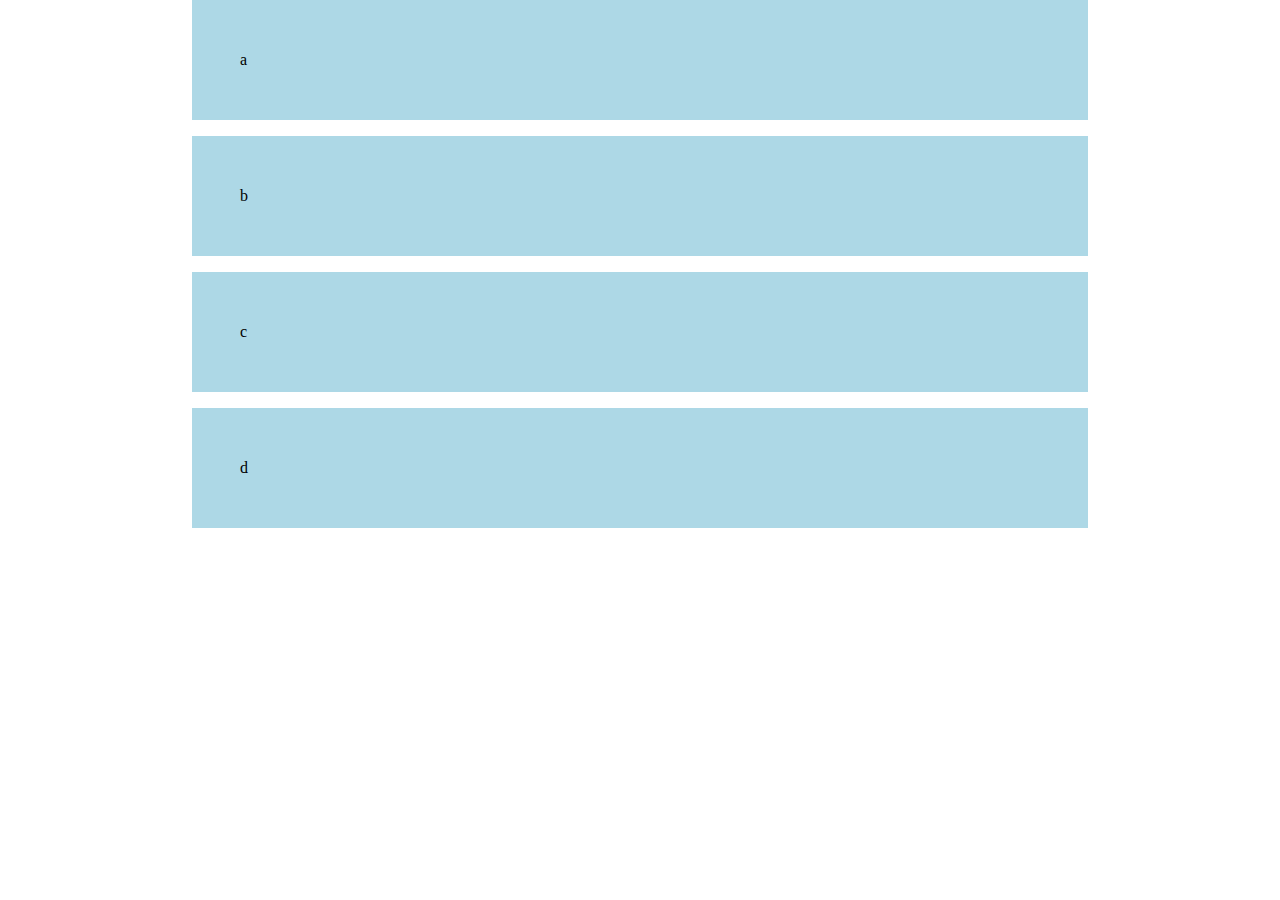
==== index.html @ ef6543e5 "::design system -- resets, utility classes" ====
<!DOCTYPE html>
<html lang="en">
  <head>
    <meta charset="UTF-8" />
    <meta name="viewport" content="width=device-width, initial-scale=1.0" />

    <link rel="stylesheet" href="index.css" />
    <title>Document</title>
  </head>

  <body>
    <!-- CHALLENGES
    Use the utility classes we created to;
    1. Hold the content in the middle of the page
    2. Wrap the content in either a flex or grid
    3. Try changing the gap variable without modifying the original utility class
    4. Use the .sr-only class on a div and see what happens -->
    <div class="container grid">
      <div class="box">a</div>
      <div class="box">b</div>
      <div class="box">c</div>
      <div class="box">d</div>
    </div>

    <script src="index.pack.js"></script>
  </body>
</html>
---- index.css ----
/* ------------------------------------------ */
/* Reset                                      */
/* ------------------------------------------ */

/* httpsL//piccalil.li/blog/a-modern-css-reset/ */

/* Box sizing */
*,
*::before,
*::after {
    box-sizing: border-box;
}

/* Reset margins */
body,
h1,
h2,
h3,
h4,
h5,
h6,
p,
figure,
picture {
    margin: 0;
}

/* set up the body */
body {
    line-height: 1.5;
    min-height: 100vh; 
} 

/* make images easier to work with */
img,
picture {
    max-width: 100%;
    display: block;
}

/* make form elements easier to work with */
input,
button,
textarea,
select {
    font: inherit;
}

/* remove animations for people whove turned them off */
@media (prefers-reduced-motion: reduce) {
    *,
    *::before,
    *::after {
        animation-duration: 0.01ms !important;
        animation-iteration-count: 1 !important;
        transition-duration: 0.01ms !important;
        scroll-behavior: auto !important;
    }
}

/* ------------------------------------------ */
/* Utility classes                            */
/* ------------------------------------------ */

.flex {
    display: flex;
    gap: var(--gap, 1rem);
}

.grid {
    display: grid;
    gap: var(--gap, 1rem);
}

.container {  /* --own version */
    padding-inline: 2em;
    margin-inline: auto;
    max-width: 60rem;
}

.sr-only { /*screen reader only */
    position: absolute;
    width: 1px;
    height: 1px;
    padding: 0;
    margin: -1px;
    overflow: hidden;
    clip: rect(0, 0, 0, 0);
    white-space: nowrap; /* added line */
    border: 0;
}




.box {
    background-color: lightblue;
    padding: 3rem;
}
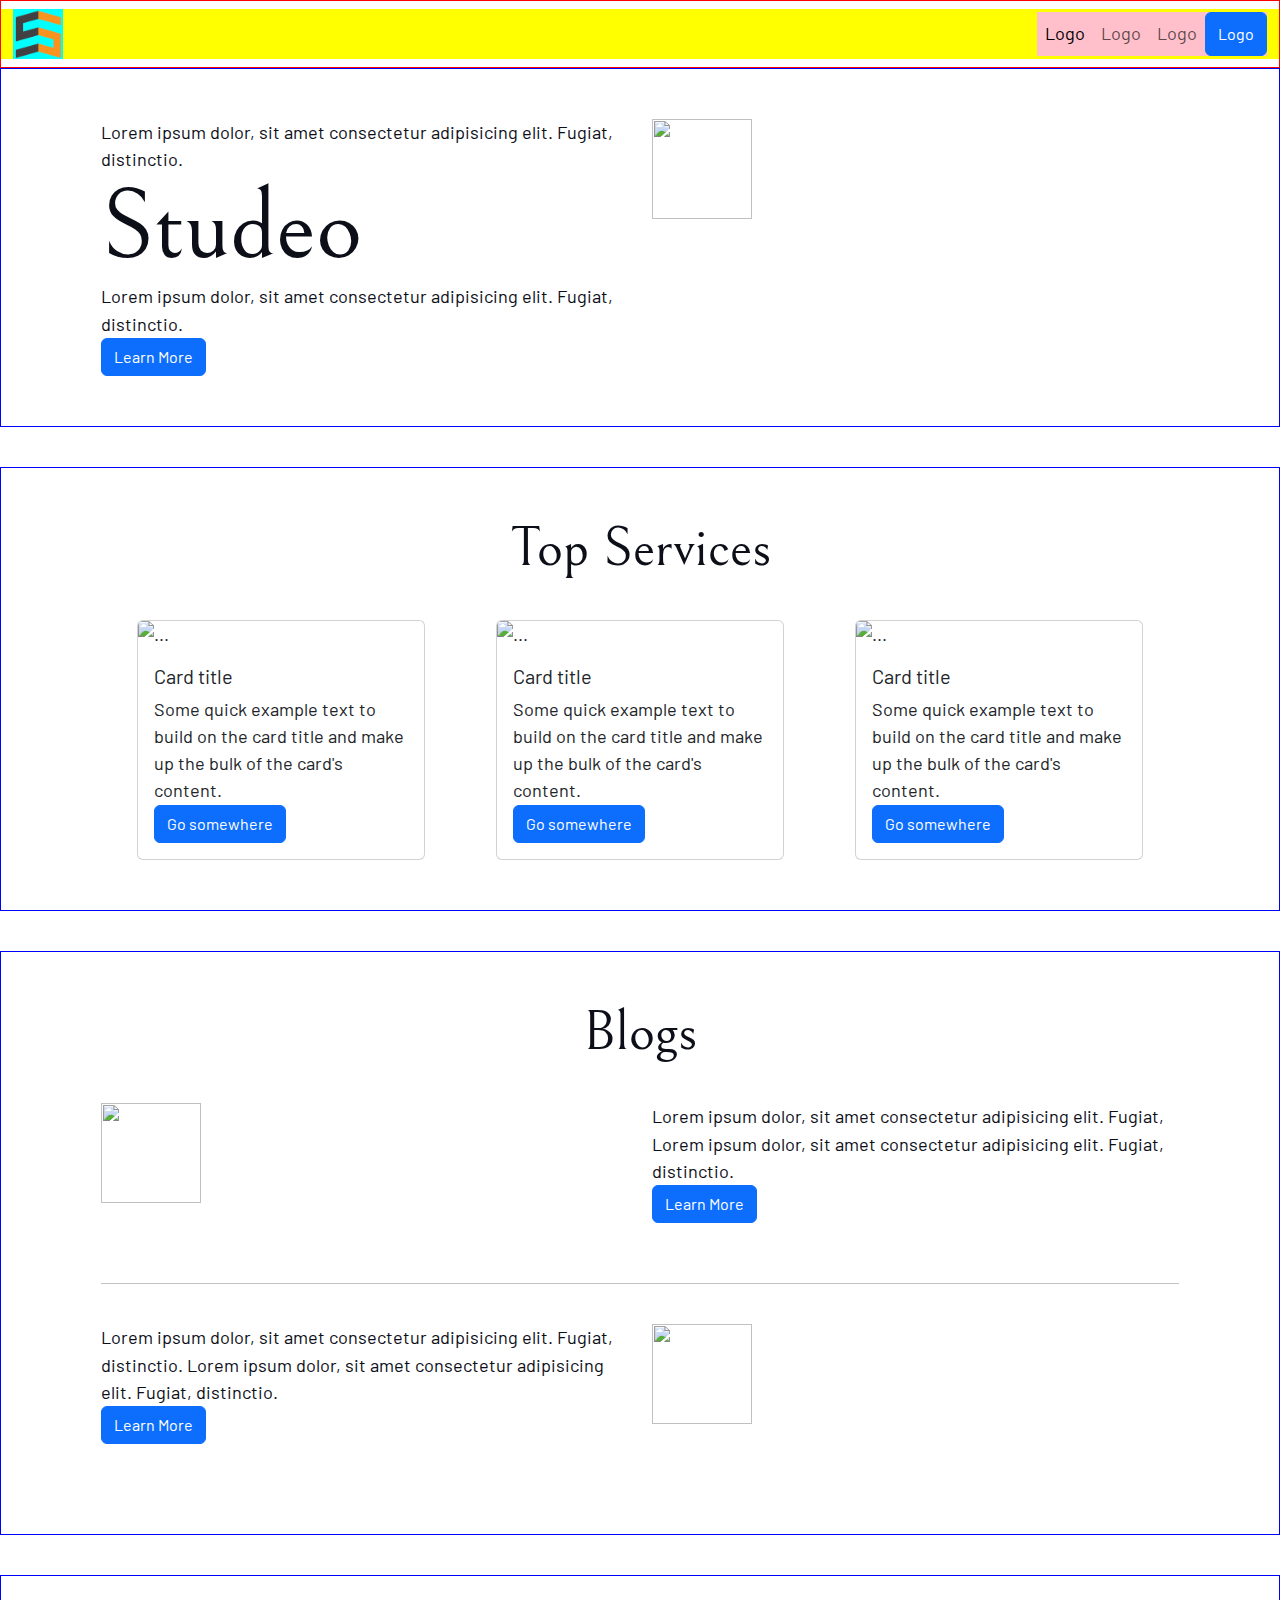
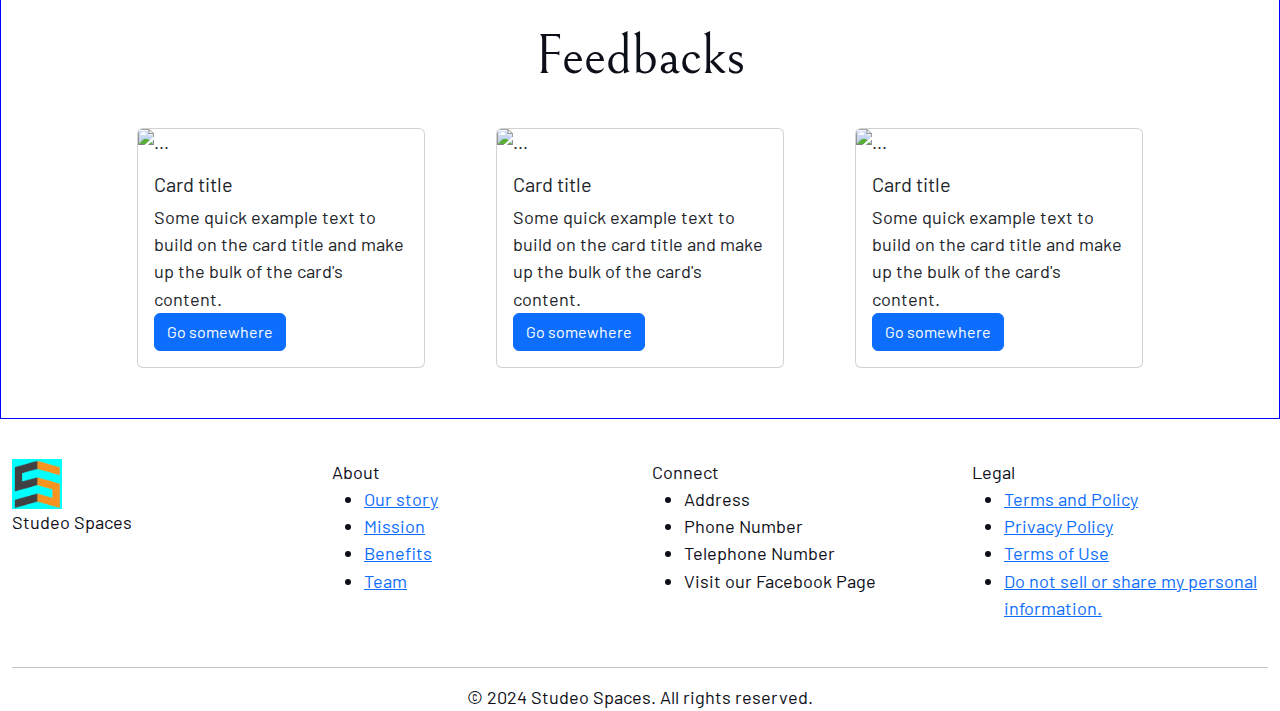
==== commit 3ae2cc18: "::homepage" ====
--- a/index.html
+++ b/index.html
@@ -3,25 +3,250 @@
   <head>
     <meta charset="UTF-8" />
     <meta name="viewport" content="width=device-width, initial-scale=1.0" />
-
-    <link rel="stylesheet" href="index.css" />
-    <title>Document</title>
+    <title>Home</title>
+
+    <!-- Google fonts -->
+    <link rel="preconnect" href="https://fonts.googleapis.com" />
+    <link rel="preconnect" href="https://fonts.gstatic.com" crossorigin />
+    <link
+      rel="stylesheet"
+      href="https://fonts.googleapis.com/css2?family=Barlow+Condensed:wght@400;700&family=Bellefair&family=Barlow:wght@400;700&display=swap"
+    />
+
+    <!-- Booststrap -->
+    <link
+      href="https://cdn.jsdelivr.net/npm/bootstrap@5.3.3/dist/css/bootstrap.min.css"
+      rel="stylesheet"
+      integrity="sha384-QWTKZyjpPEjISv5WaRU9OFeRpok6YctnYmDr5pNlyT2bRjXh0JMhjY6hW+ALEwIH"
+      crossorigin="anonymous"
+    />
+
+    <!-- CSS File -->
+    <link rel="stylesheet" href="index-main.css" />
   </head>
 
   <body>
-    <!-- CHALLENGES
-    Use the utility classes we created to;
-    1. Hold the content in the middle of the page
-    2. Wrap the content in either a flex or grid
-    3. Try changing the gap variable without modifying the original utility class
-    4. Use the .sr-only class on a div and see what happens -->
-    <div class="container grid">
-      <div class="box">a</div>
-      <div class="box">b</div>
-      <div class="box">c</div>
-      <div class="box">d</div>
-    </div>
-
-    <script src="index.pack.js"></script>
+    <!-- Navigation Bar -->
+    <nav class="navbar navbar-expand-lg">
+      <div class="container-fluid" style="background-color: yellow">
+        <!-- Logo -->
+        <a href="#">
+          <img
+            src="./src/assets/logo/studeo-spaces-logo.png"
+            alt=""
+            style="height: 50px; width: 50px; background-color: aqua"
+          />
+        </a>
+
+        <!-- Nav Items -->
+        <div style="background-color: pink">
+          <ul class="navbar-nav">
+            <li class="nav-item">
+              <a href="#" class="nav-link active">Logo</a>
+            </li>
+            <li class="nav-item"><a href="#" class="nav-link">Logo</a></li>
+            <li class="nav-item"><a href="#" class="nav-link">Logo</a></li>
+            <button class="btn btn-primary">Logo</button>
+          </ul>
+        </div>
+      </div>
+    </nav>
+
+    <!-- Hero -->
+    <section class="container-fluid">
+      <!-- Section details -->
+      <div class="row">
+        <div class="col">
+          <p>
+            Lorem ipsum dolor, sit amet consectetur adipisicing elit. Fugiat,
+            distinctio.
+          </p>
+          <h1 class="fs-800 ff-serif">Studeo</h1>
+          <p>
+            Lorem ipsum dolor, sit amet consectetur adipisicing elit. Fugiat,
+            distinctio.
+          </p>
+          <button class="btn btn-primary">Learn More</button>
+        </div>
+
+        <!-- Section Image -->
+        <div class="col">
+          <img src="" alt="" width="100px" height="100px" />
+        </div>
+      </div>
+    </section>
+
+    <!-- Services -->
+    <section class="items">
+      <h1 class="fs-700 ff-serif text-center">Top Services</h1>
+      <!-- List of Services -->
+      <div class="d-flex justify-content-around">
+        <div class="card" style="width: 18rem">
+          <img src="..." class="card-img-top" alt="..." />
+          <div class="card-body">
+            <h5 class="card-title">Card title</h5>
+            <p class="card-text">
+              Some quick example text to build on the card title and make up the
+              bulk of the card's content.
+            </p>
+            <a href="#" class="btn btn-primary">Go somewhere</a>
+          </div>
+        </div>
+
+        <div class="card" style="width: 18rem">
+          <img src="..." class="card-img-top" alt="..." />
+          <div class="card-body">
+            <h5 class="card-title">Card title</h5>
+            <p class="card-text">
+              Some quick example text to build on the card title and make up the
+              bulk of the card's content.
+            </p>
+            <a href="#" class="btn btn-primary">Go somewhere</a>
+          </div>
+        </div>
+
+        <div class="card" style="width: 18rem">
+          <img src="..." class="card-img-top" alt="..." />
+          <div class="card-body">
+            <h5 class="card-title">Card title</h5>
+            <p class="card-text">
+              Some quick example text to build on the card title and make up the
+              bulk of the card's content.
+            </p>
+            <a href="#" class="btn btn-primary">Go somewhere</a>
+          </div>
+        </div>
+      </div>
+    </section>
+
+    <!-- Blogs -->
+    <section class="container-fluid items">
+      <h1 class="fs-700 ff-serif text-center">Blogs</h1>
+      <div class="row items">
+        <!-- Blog Image -->
+        <div class="col">
+          <img src="" alt="" width="100px" height="100px" />
+        </div>
+        <!-- Blog details -->
+        <div class="col">
+          <p>
+            Lorem ipsum dolor, sit amet consectetur adipisicing elit. Fugiat,
+            Lorem ipsum dolor, sit amet consectetur adipisicing elit. Fugiat,
+            distinctio.
+          </p>
+          <button class="btn btn-primary">Learn More</button>
+        </div>
+      </div>
+
+      <hr />
+
+      <div class="row items">
+        <!-- Blog details -->
+        <div class="col">
+          <p>
+            Lorem ipsum dolor, sit amet consectetur adipisicing elit. Fugiat,
+            distinctio. Lorem ipsum dolor, sit amet consectetur adipisicing
+            elit. Fugiat, distinctio.
+          </p>
+          <button class="btn btn-primary">Learn More</button>
+        </div>
+
+        <!-- Blog Image -->
+        <div class="col">
+          <img src="" alt="" width="100px" height="100px" />
+        </div>
+      </div>
+    </section>
+
+    <!-- Customers' Feedback -->
+    <section class="container-fluid items">
+      <h1 class="fs-700 ff-serif text-center">Feedbacks</h1>
+      <!-- List of Services -->
+      <div class="d-flex justify-content-around">
+        <div class="card" style="width: 18rem">
+          <img src="..." class="card-img-top" alt="..." />
+          <div class="card-body">
+            <h5 class="card-title">Card title</h5>
+            <p class="card-text">
+              Some quick example text to build on the card title and make up the
+              bulk of the card's content.
+            </p>
+            <a href="#" class="btn btn-primary">Go somewhere</a>
+          </div>
+        </div>
+
+        <div class="card" style="width: 18rem">
+          <img src="..." class="card-img-top" alt="..." />
+          <div class="card-body">
+            <h5 class="card-title">Card title</h5>
+            <p class="card-text">
+              Some quick example text to build on the card title and make up the
+              bulk of the card's content.
+            </p>
+            <a href="#" class="btn btn-primary">Go somewhere</a>
+          </div>
+        </div>
+
+        <div class="card" style="width: 18rem">
+          <img src="..." class="card-img-top" alt="..." />
+          <div class="card-body">
+            <h5 class="card-title">Card title</h5>
+            <p class="card-text">
+              Some quick example text to build on the card title and make up the
+              bulk of the card's content.
+            </p>
+            <a href="#" class="btn btn-primary">Go somewhere</a>
+          </div>
+        </div>
+      </div>
+    </section>
+
+    <!--  Footer -->
+    <footer class="container-fluid">
+      <div class="row items">
+        <div class="col">
+          <img
+            src="./src/assets/logo/studeo-spaces-logo.png"
+            alt=""
+            style="height: 50px; width: 50px; background-color: aqua"
+          />
+          <p>Studeo Spaces</p>
+        </div>
+
+        <div class="col">
+          <p>About</p>
+          <ul>
+            <li><a href="#">Our story</a></li>
+            <li><a href="#">Mission</a></li>
+            <li><a href="#">Benefits</a></li>
+            <li><a href="#">Team</a></li>
+          </ul>
+        </div>
+
+        <div class="col">
+          <p>Connect</p>
+          <ul>
+            <li>Address</li>
+            <li>Phone Number</li>
+            <li>Telephone Number</li>
+            <li>Visit our Facebook Page</li>
+          </ul>
+        </div>
+
+        <div class="col">
+          <p>Legal</p>
+          <ul>
+            <li><a href="#">Terms and Policy</a></li>
+            <li><a href="#">Privacy Policy</a></li>
+            <li><a href="#">Terms of Use</a></li>
+            <li>
+              <a href="#">Do not sell or share my personal information.</a>
+            </li>
+          </ul>
+        </div>
+      </div>
+      <hr />
+      <div class="text-center"><p>© 2024 Studeo Spaces. All rights reserved.</p></div>
+    </footer>
   </body>
 </html>
--- a/index-main.css
+++ b/index-main.css
@@ -0,0 +1,213 @@
+/* ------------------------------------------ */
+/* Custom properties */
+/* ------------------------------------------ */
+
+:root {
+  /* colors */
+  --clr-dark: 230 35% 7%;
+  --clr-light: 231 77% 90%;
+  --clr-white: 0 0% 100%;
+
+  /* font sizes */
+  --fs-900: 9.375rem;
+  --fs-800: 6.25rem;
+  --fs-700: 3.5rem;
+  --fs-600: 2rem;
+  --fs-500: 1.75rem;
+  --fs-400: 1.135rem;
+  --fs-300: 1rem;
+  --fs-200: 0.875rem;
+
+  /* font-families */
+  --ff-serif: "Bellefair", serif;
+  --ff-sans-cond: "Barlow Condensed", sans-serif;
+  --ff-sans-normal: "Barlow", sans-serif;
+}
+
+/* ------------------------------------------ */
+/* Reset                                      */
+/* ------------------------------------------ */
+
+/* httpsL//piccalil.li/blog/a-modern-css-reset/ */
+
+/* Box sizing */
+*,
+*::before,
+*::after {
+  box-sizing: border-box;
+}
+
+/* Reset margins */
+body,
+h1,
+h2,
+h3,
+h4,
+h5,
+h6,
+p,
+figure,
+picture {
+  margin: 0;
+}
+
+body,
+h1,
+h2,
+h3,
+h4,
+h5,
+h6 {
+  font-weight: 400;
+}
+
+/* set up the body */
+body {
+  font-family: var(--ff-sans-normal);
+  font-size: var(--fs-400);
+  color: hsl(var(--clr-dark));
+  background-color: hsl(var(--clr-white));
+  line-height: 1.5;
+  min-height: 100vh;
+}
+
+/* make images easier to work with */
+img,
+picture {
+  max-width: 100%;
+  display: block;
+}
+
+/* make form elements easier to work with */
+input,
+button,
+textarea,
+select {
+  font: inherit;
+}
+
+/* remove animations for people whove turned them off */
+@media (prefers-reduced-motion: reduce) {
+  *,
+  *::before,
+  *::after {
+    animation-duration: 0.01ms !important;
+    animation-iteration-count: 1 !important;
+    transition-duration: 0.01ms !important;
+    scroll-behavior: auto !important;
+  }
+}
+
+/* ------------------------------------------ */
+/* Utility classes                            */
+/* ------------------------------------------ */
+
+/*  general */
+
+.sr-only {
+  /*screen reader only */
+  position: absolute;
+  width: 1px;
+  height: 1px;
+  padding: 0;
+  margin: -1px;
+  overflow: hidden;
+  clip: rect(0, 0, 0, 0);
+  white-space: nowrap; /* added line */
+  border: 0;
+}
+
+/* colors */
+
+.bg-dark {
+  background-color: hsl(var(--clr-dark));
+}
+.bg-accent {
+  background-color: hsl(var(--clr-light));
+}
+.bg-white {
+  background-color: hsl(var(--clr-white));
+}
+
+.text-dark {
+  color: hsl(var(--clr-dark));
+}
+.text-accent {
+  color: hsl(var(--clr-light));
+}
+.text-white {
+  color: hsl(var(--clr-white));
+}
+
+/* typography */
+
+.ff-serif {
+  font-family: var(--ff-serif);
+}
+.ff-sans-cond {
+  font-family: var(--ff-sans-cond);
+}
+.ff-sans-normal {
+  font-family: var(--ff-sans-normal);
+}
+
+.letter-spacing-1 {
+  letter-spacing: 4.75px;
+}
+.letter-spacing-2 {
+  letter-spacing: 2.7px;
+}
+.letter-spacing-3 {
+  letter-spacing: 2.35px;
+}
+
+.uppercase {
+  text-transform: uppercase;
+}
+
+.fs-900 {
+  font-size: var(--fs-900);
+}
+.fs-800 {
+  font-size: var(--fs-800);
+}
+.fs-700 {
+  font-size: var(--fs-700);
+}
+.fs-600 {
+  font-size: var(--fs-600);
+}
+.fs-500 {
+  font-size: var(--fs-500);
+}
+.fs-400 {
+  font-size: var(--fs-400);
+}
+.fs-300 {
+  font-size: var(--fs-300);
+}
+.fs-200 {
+  font-size: var(--fs-200);
+}
+
+.fs-900,
+.fs-800,
+.fs-700,
+.fs-600 {
+  line-height: 1.1;
+}
+
+section:not(:last-child) {
+  border: 1px solid blue;
+  padding: 50px 100px;
+  margin-bottom: 40px;
+}
+
+.items > *:not(:last-child) {
+  margin-bottom: 40px;
+}
+
+/* Navigation Bar */
+nav {
+  border: 1px solid red;
+}
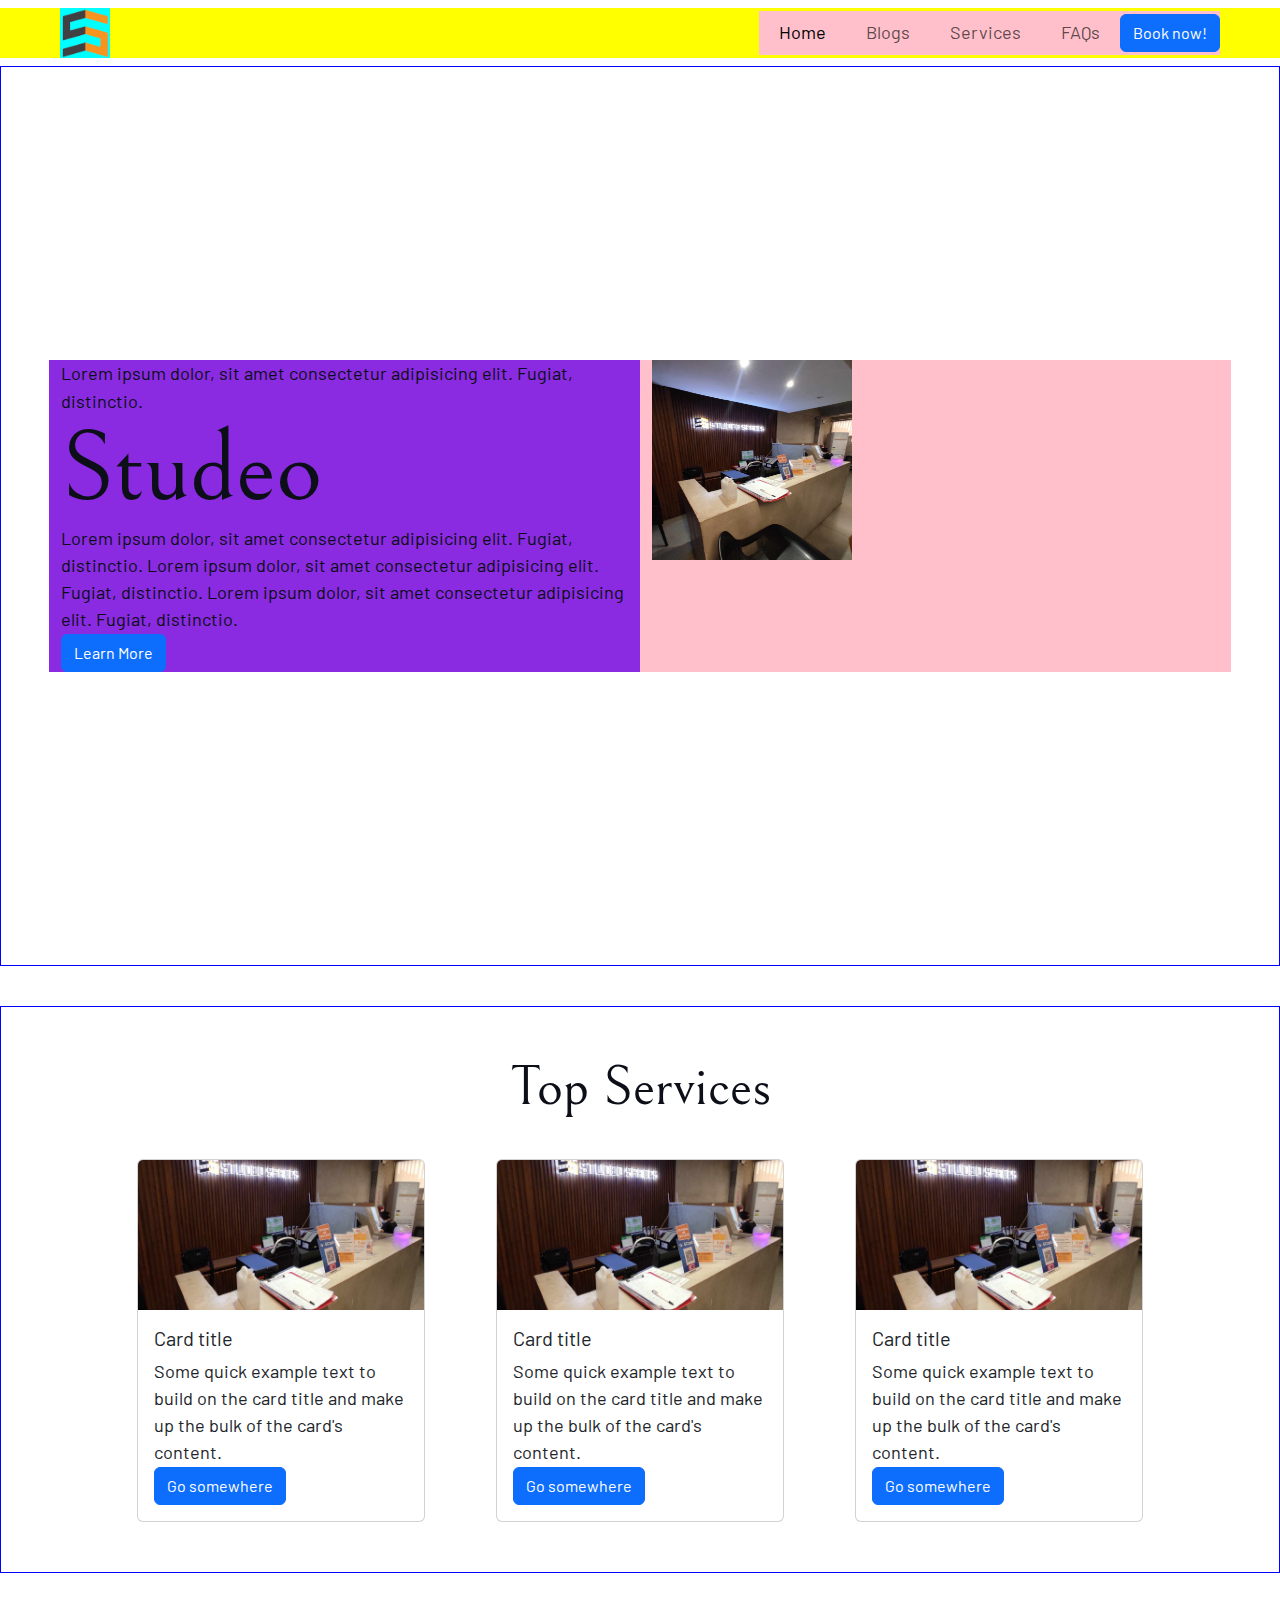
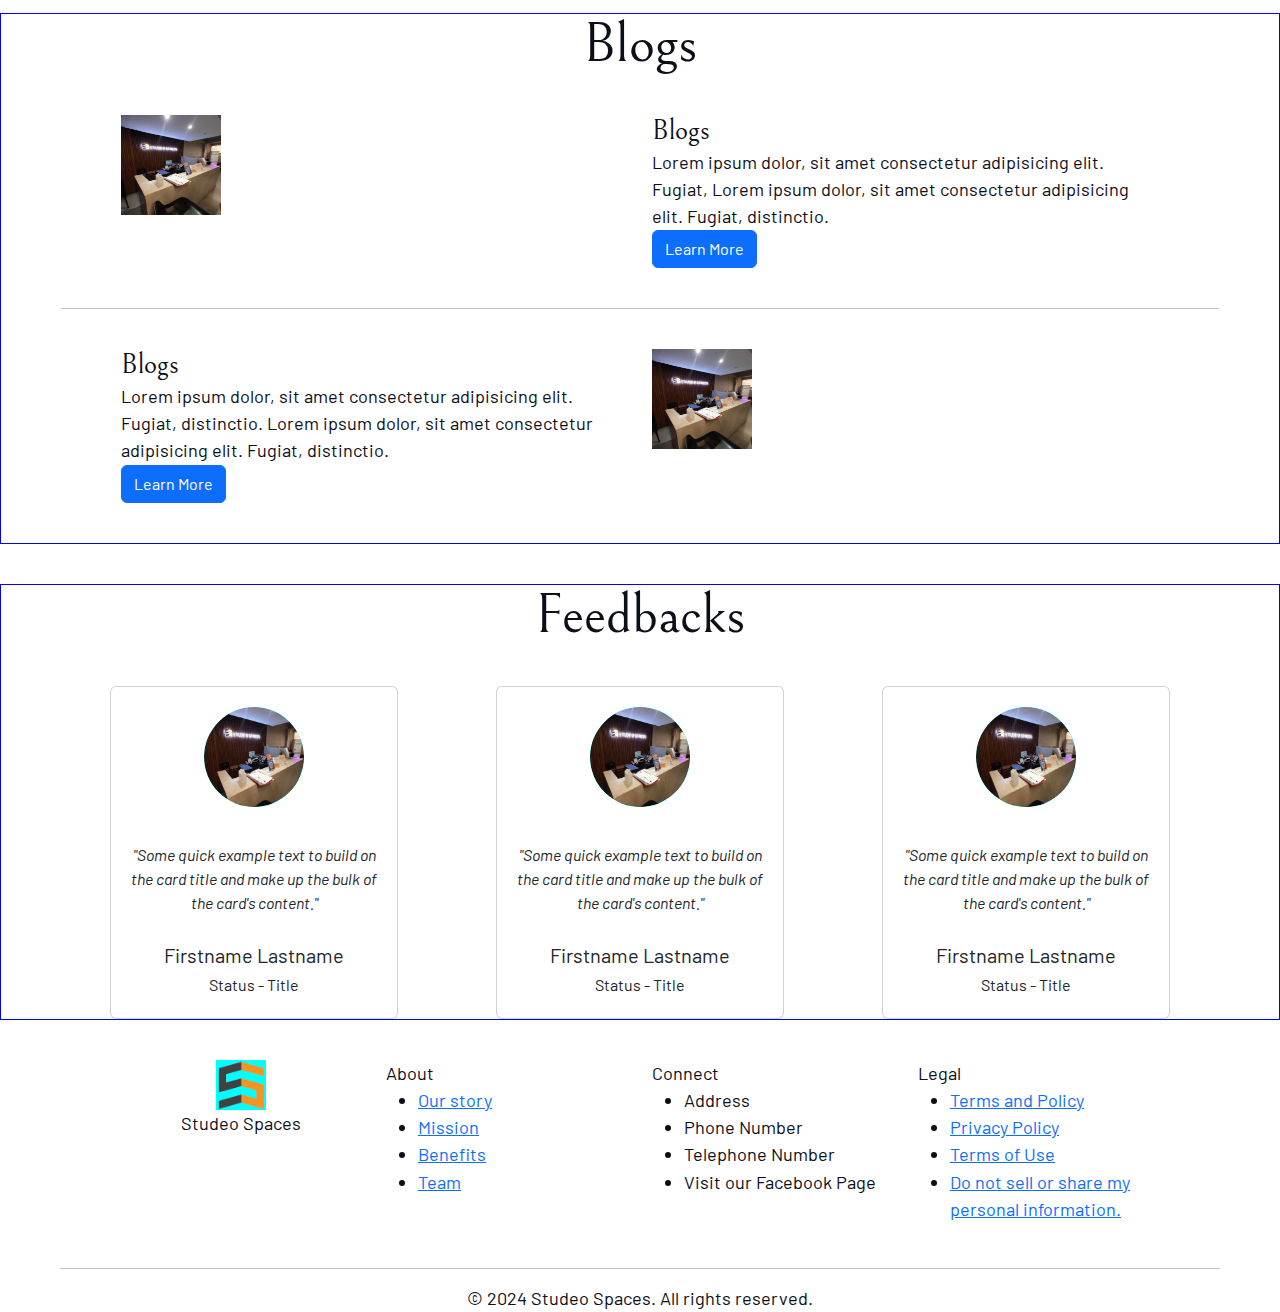
==== commit 7462f924: "::homepage" ====
--- a/index.html
+++ b/index.html
@@ -27,7 +27,7 @@
 
   <body>
     <!-- Navigation Bar -->
-    <nav class="navbar navbar-expand-lg">
+    <nav class="navbar">
       <div class="container-fluid" style="background-color: yellow">
         <!-- Logo -->
         <a href="#">
@@ -39,24 +39,25 @@
         </a>
 
         <!-- Nav Items -->
-        <div style="background-color: pink">
+        <div style="background-color: pink;">
           <ul class="navbar-nav">
             <li class="nav-item">
-              <a href="#" class="nav-link active">Logo</a>
+              <a href="#" class="nav-link active">Home</a>
             </li>
-            <li class="nav-item"><a href="#" class="nav-link">Logo</a></li>
-            <li class="nav-item"><a href="#" class="nav-link">Logo</a></li>
-            <button class="btn btn-primary">Logo</button>
+            <li class="nav-item"><a href="#" class="nav-link">Blogs</a></li>
+            <li class="nav-item"><a href="#" class="nav-link">Services</a></li>
+            <li class="nav-item"><a href="#" class="nav-link">FAQs</a></li>
+            <button class="btn btn-primary">Book now!</button>
           </ul>
         </div>
       </div>
     </nav>
 
     <!-- Hero -->
-    <section class="container-fluid">
+    <section class="hero container-fluid">
       <!-- Section details -->
       <div class="row">
-        <div class="col">
+        <div class="col" style="background-color: blueviolet;">
           <p>
             Lorem ipsum dolor, sit amet consectetur adipisicing elit. Fugiat,
             distinctio.
@@ -64,14 +65,21 @@
           <h1 class="fs-800 ff-serif">Studeo</h1>
           <p>
             Lorem ipsum dolor, sit amet consectetur adipisicing elit. Fugiat,
+            distinctio. Lorem ipsum dolor, sit amet consectetur adipisicing elit. Fugiat,
+            distinctio. Lorem ipsum dolor, sit amet consectetur adipisicing elit. Fugiat,
             distinctio.
           </p>
           <button class="btn btn-primary">Learn More</button>
         </div>
 
         <!-- Section Image -->
-        <div class="col">
-          <img src="" alt="" width="100px" height="100px" />
+        <div class="col" style="background-color: pink;">
+          <img
+            src="./src/assets/images/img_1.jpg"
+            alt=""
+            width="200px"
+            height="200px"
+          />
         </div>
       </div>
     </section>
@@ -82,7 +90,11 @@
       <!-- List of Services -->
       <div class="d-flex justify-content-around">
         <div class="card" style="width: 18rem">
-          <img src="..." class="card-img-top" alt="..." />
+          <img
+            src="./src/assets/images/img_1.jpg"
+            class="card-img-top"
+            alt="..."
+          />
           <div class="card-body">
             <h5 class="card-title">Card title</h5>
             <p class="card-text">
@@ -94,7 +106,11 @@
         </div>
 
         <div class="card" style="width: 18rem">
-          <img src="..." class="card-img-top" alt="..." />
+          <img
+            src="./src/assets/images/img_1.jpg"
+            class="card-img-top"
+            alt="..."
+          />
           <div class="card-body">
             <h5 class="card-title">Card title</h5>
             <p class="card-text">
@@ -106,7 +122,8 @@
         </div>
 
         <div class="card" style="width: 18rem">
-          <img src="..." class="card-img-top" alt="..." />
+          <img src="./src/assets/images/img_1.jpg""..." class="card-img-top"
+          alt="..." />
           <div class="card-body">
             <h5 class="card-title">Card title</h5>
             <p class="card-text">
@@ -125,10 +142,16 @@
       <div class="row items">
         <!-- Blog Image -->
         <div class="col">
-          <img src="" alt="" width="100px" height="100px" />
+          <img
+            src="./src/assets/images/img_1.jpg"
+            alt=""
+            width="100px"
+            height="100px"
+          />
         </div>
         <!-- Blog details -->
         <div class="col">
+          <h4 class="fs-500 ff-serif">Blogs</h4>
           <p>
             Lorem ipsum dolor, sit amet consectetur adipisicing elit. Fugiat,
             Lorem ipsum dolor, sit amet consectetur adipisicing elit. Fugiat,
@@ -143,6 +166,7 @@
       <div class="row items">
         <!-- Blog details -->
         <div class="col">
+          <h4 class="fs-500 ff-serif">Blogs</h4>
           <p>
             Lorem ipsum dolor, sit amet consectetur adipisicing elit. Fugiat,
             distinctio. Lorem ipsum dolor, sit amet consectetur adipisicing
@@ -153,7 +177,12 @@
 
         <!-- Blog Image -->
         <div class="col">
-          <img src="" alt="" width="100px" height="100px" />
+          <img
+            src="./src/assets/images/img_1.jpg"
+            alt=""
+            width="100px"
+            height="100px"
+          />
         </div>
       </div>
     </section>
@@ -163,39 +192,64 @@
       <h1 class="fs-700 ff-serif text-center">Feedbacks</h1>
       <!-- List of Services -->
       <div class="d-flex justify-content-around">
-        <div class="card" style="width: 18rem">
-          <img src="..." class="card-img-top" alt="..." />
-          <div class="card-body">
-            <h5 class="card-title">Card title</h5>
-            <p class="card-text">
-              Some quick example text to build on the card title and make up the
-              bulk of the card's content.
-            </p>
-            <a href="#" class="btn btn-primary">Go somewhere</a>
-          </div>
-        </div>
-
-        <div class="card" style="width: 18rem">
-          <img src="..." class="card-img-top" alt="..." />
-          <div class="card-body">
-            <h5 class="card-title">Card title</h5>
-            <p class="card-text">
-              Some quick example text to build on the card title and make up the
-              bulk of the card's content.
-            </p>
-            <a href="#" class="btn btn-primary">Go somewhere</a>
-          </div>
-        </div>
-
-        <div class="card" style="width: 18rem">
-          <img src="..." class="card-img-top" alt="..." />
-          <div class="card-body">
-            <h5 class="card-title">Card title</h5>
-            <p class="card-text">
-              Some quick example text to build on the card title and make up the
-              bulk of the card's content.
-            </p>
-            <a href="#" class="btn btn-primary">Go somewhere</a>
+        
+        <div class="card flex-items" style="width: 18rem">
+          <div class="icon">
+            <img
+              src="./src/assets/images/img_1.jpg"
+              class="icon-img"
+              alt="..."
+            />
+          </div>
+
+          <div class="card-body">
+            <p class="card-text fs-300 fst-italic">
+              "Some quick example text to build on the card title and make up
+              the bulk of the card's content."
+            </p>
+            <br />
+            <h5 class="card-title">Firstname Lastname</h5>
+            <h6 class="card-title">Status - Title</h6>
+          </div>
+        </div>
+        
+        <div class="card flex-items" style="width: 18rem">
+          <div class="icon">
+            <img
+              src="./src/assets/images/img_1.jpg"
+              class="icon-img"
+              alt="..."
+            />
+          </div>
+
+          <div class="card-body">
+            <p class="card-text fs-300 fst-italic">
+              "Some quick example text to build on the card title and make up
+              the bulk of the card's content."
+            </p>
+            <br />
+            <h5 class="card-title">Firstname Lastname</h5>
+            <h6 class="card-title">Status - Title</h6>
+          </div>
+        </div>
+        
+        <div class="card flex-items" style="width: 18rem">
+          <div class="icon">
+            <img
+              src="./src/assets/images/img_1.jpg"
+              class="icon-img"
+              alt="..."
+            />
+          </div>
+
+          <div class="card-body">
+            <p class="card-text fs-300 fst-italic">
+              "Some quick example text to build on the card title and make up
+              the bulk of the card's content."
+            </p>
+            <br />
+            <h5 class="card-title">Firstname Lastname</h5>
+            <h6 class="card-title">Status - Title</h6>
           </div>
         </div>
       </div>
@@ -204,7 +258,7 @@
     <!--  Footer -->
     <footer class="container-fluid">
       <div class="row items">
-        <div class="col">
+        <div class="col flex-items">
           <img
             src="./src/assets/logo/studeo-spaces-logo.png"
             alt=""
@@ -246,7 +300,9 @@
         </div>
       </div>
       <hr />
-      <div class="text-center"><p>© 2024 Studeo Spaces. All rights reserved.</p></div>
+      <div class="text-center">
+        <p>© 2024 Studeo Spaces. All rights reserved.</p>
+      </div>
     </footer>
   </body>
 </html>
--- a/index-main.css
+++ b/index-main.css
@@ -197,17 +197,273 @@
   line-height: 1.1;
 }
 
+/* Section padding, margin */
 section:not(:last-child) {
   border: 1px solid blue;
   padding: 50px 100px;
   margin-bottom: 40px;
 }
 
+/* Child of sections and div */
 .items > *:not(:last-child) {
   margin-bottom: 40px;
 }
 
-/* Navigation Bar */
-nav {
-  border: 1px solid red;
-}
+/* For general purposes, flexing div */
+.flex-items {
+  display: flex;
+  flex-direction: column;
+  align-items: center;
+  text-align: center;
+}
+
+/* Card modification */
+.card > img {
+  height: 150px;
+  width: auto;
+  object-fit: cover;
+}
+
+/* For circle icons */
+.icon {
+  width: 100px;
+  height: 100px;
+  border-radius: 50%;
+  overflow: hidden;
+  background-color: aqua;
+  display: flex;
+  justify-content: center;
+  align-items: center;
+  margin: 20px;
+}
+
+.icon-img {
+  object-fit: cover;
+  width: 100%;
+  height: 100%;
+  border-radius: 50%;
+}
+
+
+/********************************/
+/*        Navigation Bar        */
+/********************************/
+.navbar {
+  flex-wrap: nowrap;
+}
+
+.navbar-nav {
+  display: flex;
+  flex-direction: row;
+  align-items: center;
+}
+
+.nav-item {
+  padding: 0px 20px;
+}
+
+/* Adjustments for smaller screens */
+@media (max-width: 991.98px) {
+  /* Any adjustments for smaller screens */
+}
+
+/* Media query for medium-sized devices */
+@media (min-width: 992px) and (max-width: 1199.98px) {
+  /* Any adjustments for medium screens */
+}
+
+/* Adjustments for smaller screens */
+@media (max-width: 991.98px) {
+  .nav-item {
+    padding: 0px 10px; /* Reduce padding for smaller screens */
+  }
+}
+
+/********************************/
+/*        Hero Section          */
+/********************************/
+.hero {
+  height: 100vh;
+  display: flex;
+  align-items: center;
+  overflow: hidden;
+}
+
+/* For small devices (phones) */
+@media (max-width: 576px) {
+  .hero {
+    height: auto;
+  }
+  .hero.container-fluid {
+    padding: 0 10px;
+  }
+  .hero .container {
+    padding: 0;
+  }
+  .hero .row {
+    flex-direction: column;
+    align-items: center;
+  }
+  .hero .col {
+    width: 100%;
+    margin-bottom: 20px;
+    text-align: center;
+  }
+}
+
+/* For medium devices (tablets) */
+@media (min-width: 577px) and (max-width: 992px) {
+  .hero {
+    height: auto;
+  }
+  .hero.container-fluid {
+    padding: 0 30px;
+  }
+}
+
+/* For large devices (desktops) */
+@media (min-width: 993px) {
+  .hero.container-fluid {
+    padding: 0 60px;
+    height: 100vh;
+  }
+}
+
+
+
+
+/********************************/
+/*           Services           */
+/********************************/
+/* For small devices (phones) */
+@media (max-width: 576px) {
+  .items {
+    padding: 0 10px;
+  }
+  .d-flex.justify-content-around {
+    flex-direction: column;
+    align-items: center;
+  }
+  .card {
+    width: 100%;
+    margin-bottom: 20px;
+  }
+}
+
+/* For medium devices (tablets) */
+@media (min-width: 577px) and (max-width: 992px) {
+  .items {
+    padding: 0 30px;
+  }
+}
+
+/* For large devices (desktops) */
+@media (min-width: 993px) {
+  .items {
+    padding: 0 60px;
+  }
+}
+
+
+/********************************/
+/*             Blogs            */
+/********************************/
+/* For small devices (phones) */
+@media (max-width: 576px) {
+  .container-fluid.items {
+    padding: 0 10px;
+  }
+  .row.items {
+    flex-direction: column;
+    align-items: center;
+  }
+  .col {
+    width: 100%;
+    margin-bottom: 20px;
+    text-align: center;
+  }
+  .col img {
+    margin-bottom: 10px;
+  }
+}
+
+/* For medium devices (tablets) */
+@media (min-width: 577px) and (max-width: 992px) {
+  .container-fluid.items {
+    padding: 0 30px;
+  }
+}
+
+/* For large devices (desktops) */
+@media (min-width: 993px) {
+  .container-fluid.items {
+    padding: 0 60px;
+  }
+}
+
+/********************************/
+/*     Customers' Feedback      */
+/********************************/
+/* For small devices (phones) */
+@media (max-width: 576px) {
+  .container-fluid.items {
+    padding: 0 10px;
+  }
+  .d-flex.justify-content-around {
+    flex-direction: column;
+    align-items: center;
+  }
+  .card {
+    width: 100%;
+    margin-bottom: 20px;
+  }
+}
+
+/* For medium devices (tablets) */
+@media (min-width: 577px) and (max-width: 992px) {
+  .container-fluid.items {
+    padding: 0 30px;
+  }
+}
+
+/* For large devices (desktops) */
+@media (min-width: 993px) {
+  .container-fluid.items {
+    padding: 0 60px;
+  }
+}
+
+/********************************/
+/*            Footer            */
+/********************************/
+/* For small devices (phones) */
+@media (max-width: 576px) {
+  .container-fluid {
+    padding: 0 10px;
+  }
+  .row.items {
+    flex-direction: column;
+  }
+  .col {
+    flex: 1 0 auto;
+    width: 100%;
+    margin-bottom: 20px;
+  }
+  .text-center {
+    text-align: center;
+  }
+}
+
+/* For medium devices (tablets) */
+@media (min-width: 577px) and (max-width: 992px) {
+  .container-fluid {
+    padding: 0 30px;
+  }
+}
+
+/* For large devices (desktops) */
+@media (min-width: 993px) {
+  .container-fluid {
+    padding: 0 60px;
+  }
+}
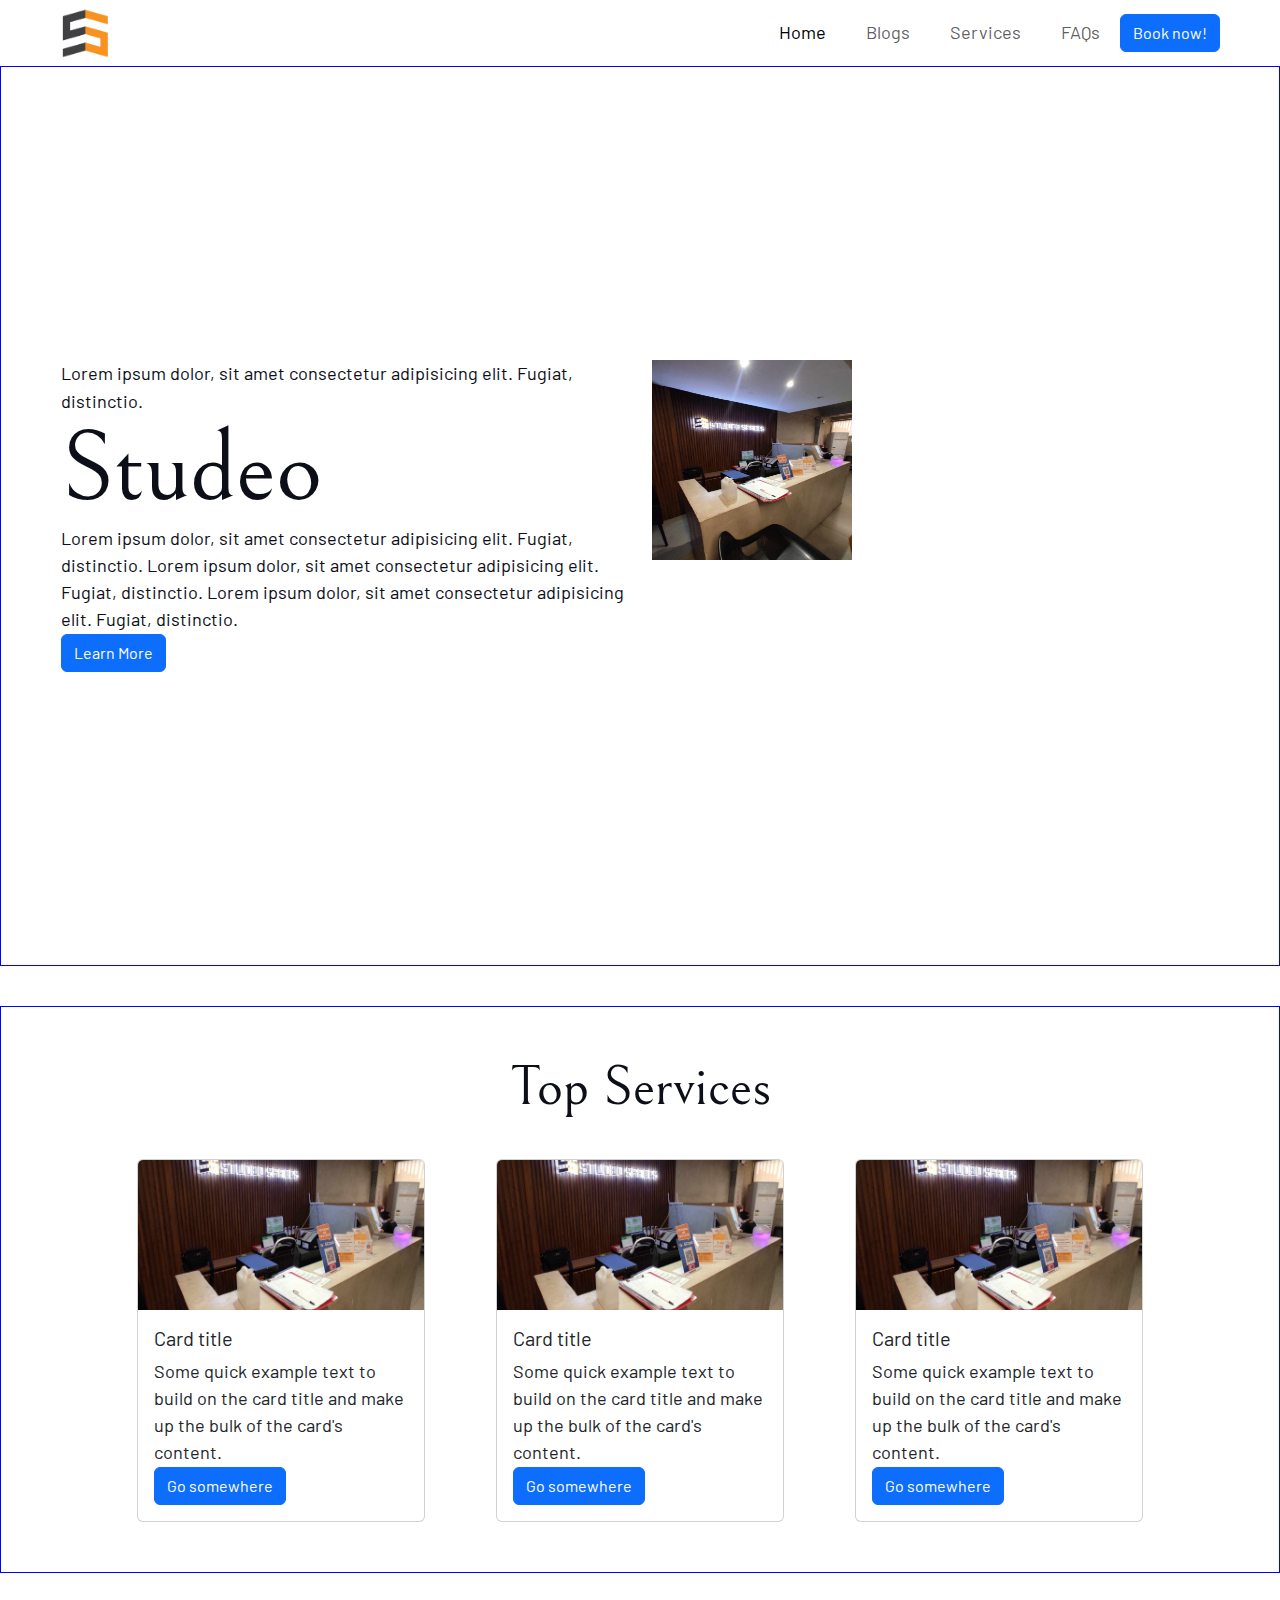
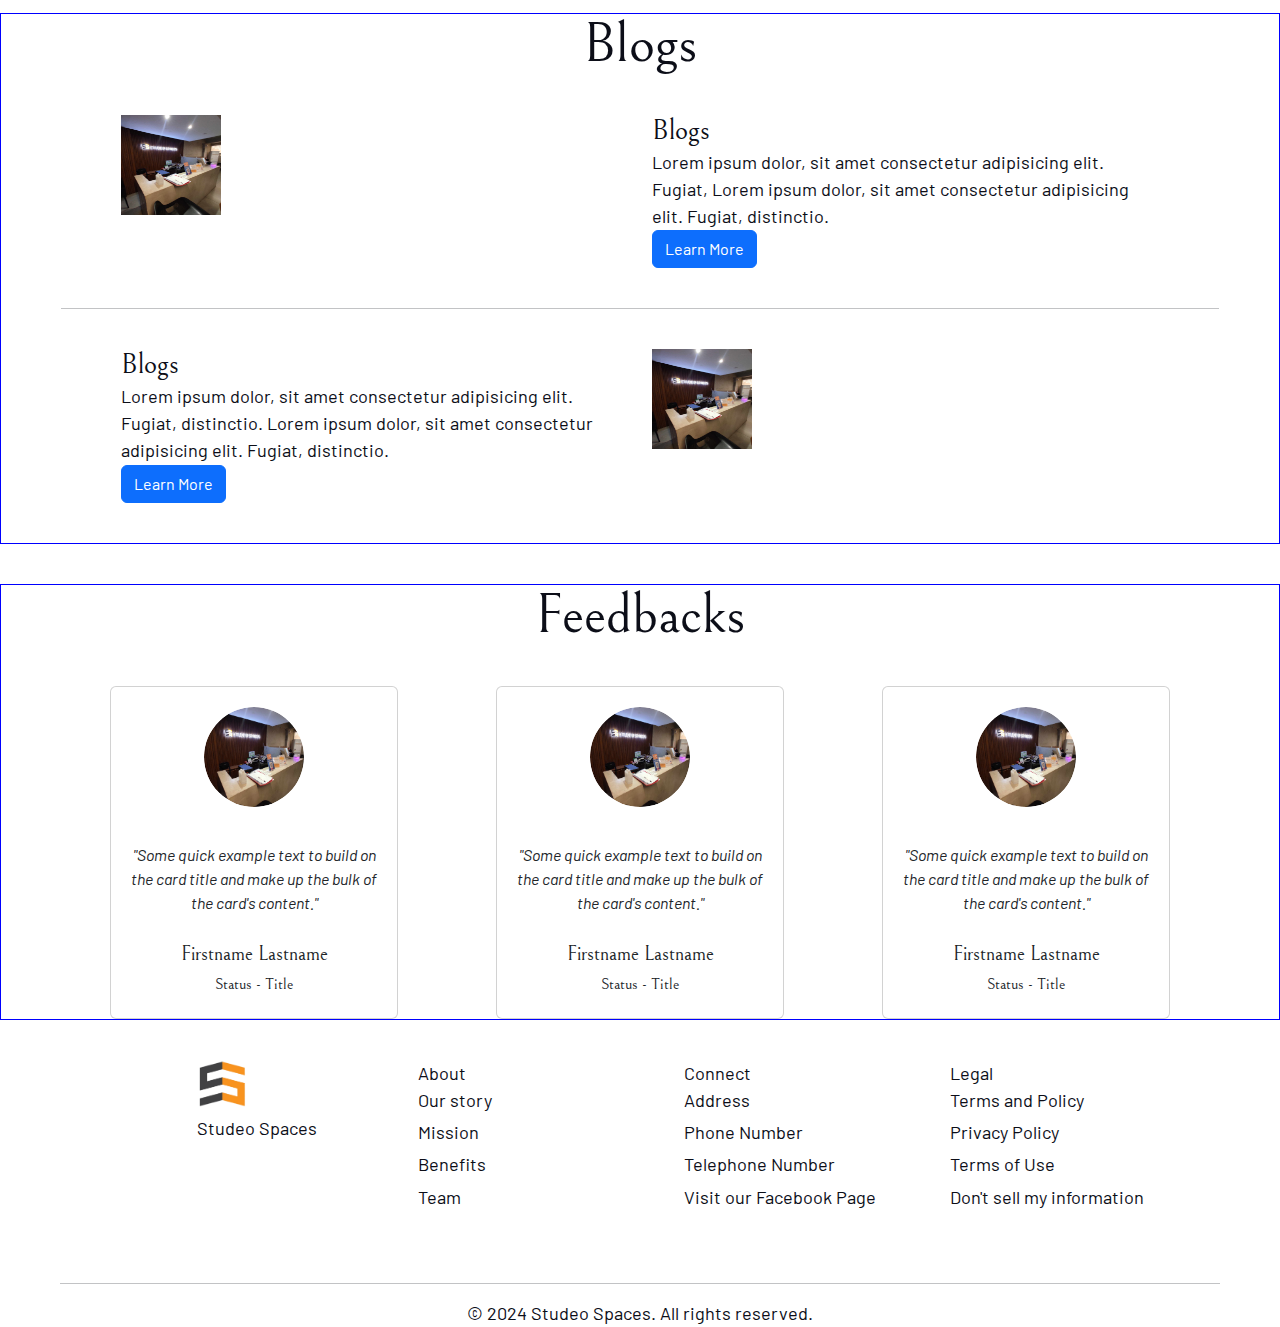
==== commit 6c823dd6: "::homepage" ====
--- a/index.html
+++ b/index.html
@@ -28,18 +28,18 @@
   <body>
     <!-- Navigation Bar -->
     <nav class="navbar">
-      <div class="container-fluid" style="background-color: yellow">
+      <div class="container-fluid">
         <!-- Logo -->
         <a href="#">
           <img
             src="./src/assets/logo/studeo-spaces-logo.png"
             alt=""
-            style="height: 50px; width: 50px; background-color: aqua"
+            style="height: 50px; width: 50px;"
           />
         </a>
 
         <!-- Nav Items -->
-        <div style="background-color: pink;">
+        <div>
           <ul class="navbar-nav">
             <li class="nav-item">
               <a href="#" class="nav-link active">Home</a>
@@ -57,7 +57,7 @@
     <section class="hero container-fluid">
       <!-- Section details -->
       <div class="row">
-        <div class="col" style="background-color: blueviolet;">
+        <div class="col">
           <p>
             Lorem ipsum dolor, sit amet consectetur adipisicing elit. Fugiat,
             distinctio.
@@ -65,15 +65,15 @@
           <h1 class="fs-800 ff-serif">Studeo</h1>
           <p>
             Lorem ipsum dolor, sit amet consectetur adipisicing elit. Fugiat,
-            distinctio. Lorem ipsum dolor, sit amet consectetur adipisicing elit. Fugiat,
-            distinctio. Lorem ipsum dolor, sit amet consectetur adipisicing elit. Fugiat,
-            distinctio.
+            distinctio. Lorem ipsum dolor, sit amet consectetur adipisicing
+            elit. Fugiat, distinctio. Lorem ipsum dolor, sit amet consectetur
+            adipisicing elit. Fugiat, distinctio.
           </p>
           <button class="btn btn-primary">Learn More</button>
         </div>
 
         <!-- Section Image -->
-        <div class="col" style="background-color: pink;">
+        <div class="col">
           <img
             src="./src/assets/images/img_1.jpg"
             alt=""
@@ -192,7 +192,7 @@
       <h1 class="fs-700 ff-serif text-center">Feedbacks</h1>
       <!-- List of Services -->
       <div class="d-flex justify-content-around">
-        
+
         <div class="card flex-items" style="width: 18rem">
           <div class="icon">
             <img
@@ -208,11 +208,11 @@
               the bulk of the card's content."
             </p>
             <br />
-            <h5 class="card-title">Firstname Lastname</h5>
-            <h6 class="card-title">Status - Title</h6>
-          </div>
-        </div>
-        
+            <h5 class="card-title ff-serif">Firstname Lastname</h5>
+            <h6 class="card-title ff-serif">Status - Title</h6>
+          </div>
+        </div>
+
         <div class="card flex-items" style="width: 18rem">
           <div class="icon">
             <img
@@ -228,11 +228,11 @@
               the bulk of the card's content."
             </p>
             <br />
-            <h5 class="card-title">Firstname Lastname</h5>
-            <h6 class="card-title">Status - Title</h6>
-          </div>
-        </div>
-        
+            <h5 class="card-title ff-serif">Firstname Lastname</h5>
+            <h6 class="card-title ff-serif">Status - Title</h6>
+          </div>
+        </div>
+
         <div class="card flex-items" style="width: 18rem">
           <div class="icon">
             <img
@@ -248,8 +248,8 @@
               the bulk of the card's content."
             </p>
             <br />
-            <h5 class="card-title">Firstname Lastname</h5>
-            <h6 class="card-title">Status - Title</h6>
+            <h5 class="card-title ff-serif">Firstname Lastname</h5>
+            <h6 class="card-title ff-serif">Status - Title</h6>
           </div>
         </div>
       </div>
@@ -259,17 +259,19 @@
     <footer class="container-fluid">
       <div class="row items">
         <div class="col flex-items">
-          <img
-            src="./src/assets/logo/studeo-spaces-logo.png"
-            alt=""
-            style="height: 50px; width: 50px; background-color: aqua"
-          />
-          <p>Studeo Spaces</p>
-        </div>
-
-        <div class="col">
-          <p>About</p>
           <ul>
+            <li style="width: 50px; height: 50px">
+              <a href="#"
+                ><img src="./src/assets/logo/studeo-spaces-logo.png" alt=""
+              /></a>
+            </li>
+            <li><a href="#">Studeo Spaces</a></li>
+          </ul>
+        </div>
+
+        <div class="col">
+          <ul>
+            <p>About</p>
             <li><a href="#">Our story</a></li>
             <li><a href="#">Mission</a></li>
             <li><a href="#">Benefits</a></li>
@@ -278,8 +280,8 @@
         </div>
 
         <div class="col">
-          <p>Connect</p>
           <ul>
+            <p>Connect</p>
             <li>Address</li>
             <li>Phone Number</li>
             <li>Telephone Number</li>
@@ -288,14 +290,12 @@
         </div>
 
         <div class="col">
-          <p>Legal</p>
           <ul>
+            <p>Legal</p>
             <li><a href="#">Terms and Policy</a></li>
             <li><a href="#">Privacy Policy</a></li>
             <li><a href="#">Terms of Use</a></li>
-            <li>
-              <a href="#">Do not sell or share my personal information.</a>
-            </li>
+            <li><a href="#">Don't sell my information</a></li>
           </ul>
         </div>
       </div>
--- a/index-main.css
+++ b/index-main.css
@@ -230,7 +230,6 @@
   height: 100px;
   border-radius: 50%;
   overflow: hidden;
-  background-color: aqua;
   display: flex;
   justify-content: center;
   align-items: center;
@@ -244,6 +243,21 @@
   border-radius: 50%;
 }
 
+/* Remove underline, change text color, and remove bullets */
+footer ul {
+  list-style-type: none;
+}
+
+footer ul li {
+  margin-bottom: 5px;
+}
+
+footer ul li a {
+  text-decoration: none;
+  color: hsl(var(--clr-dark));
+  
+}
+
 
 /********************************/
 /*        Navigation Bar        */
@@ -330,8 +344,6 @@
 }
 
 
-
-
 /********************************/
 /*           Services           */
 /********************************/
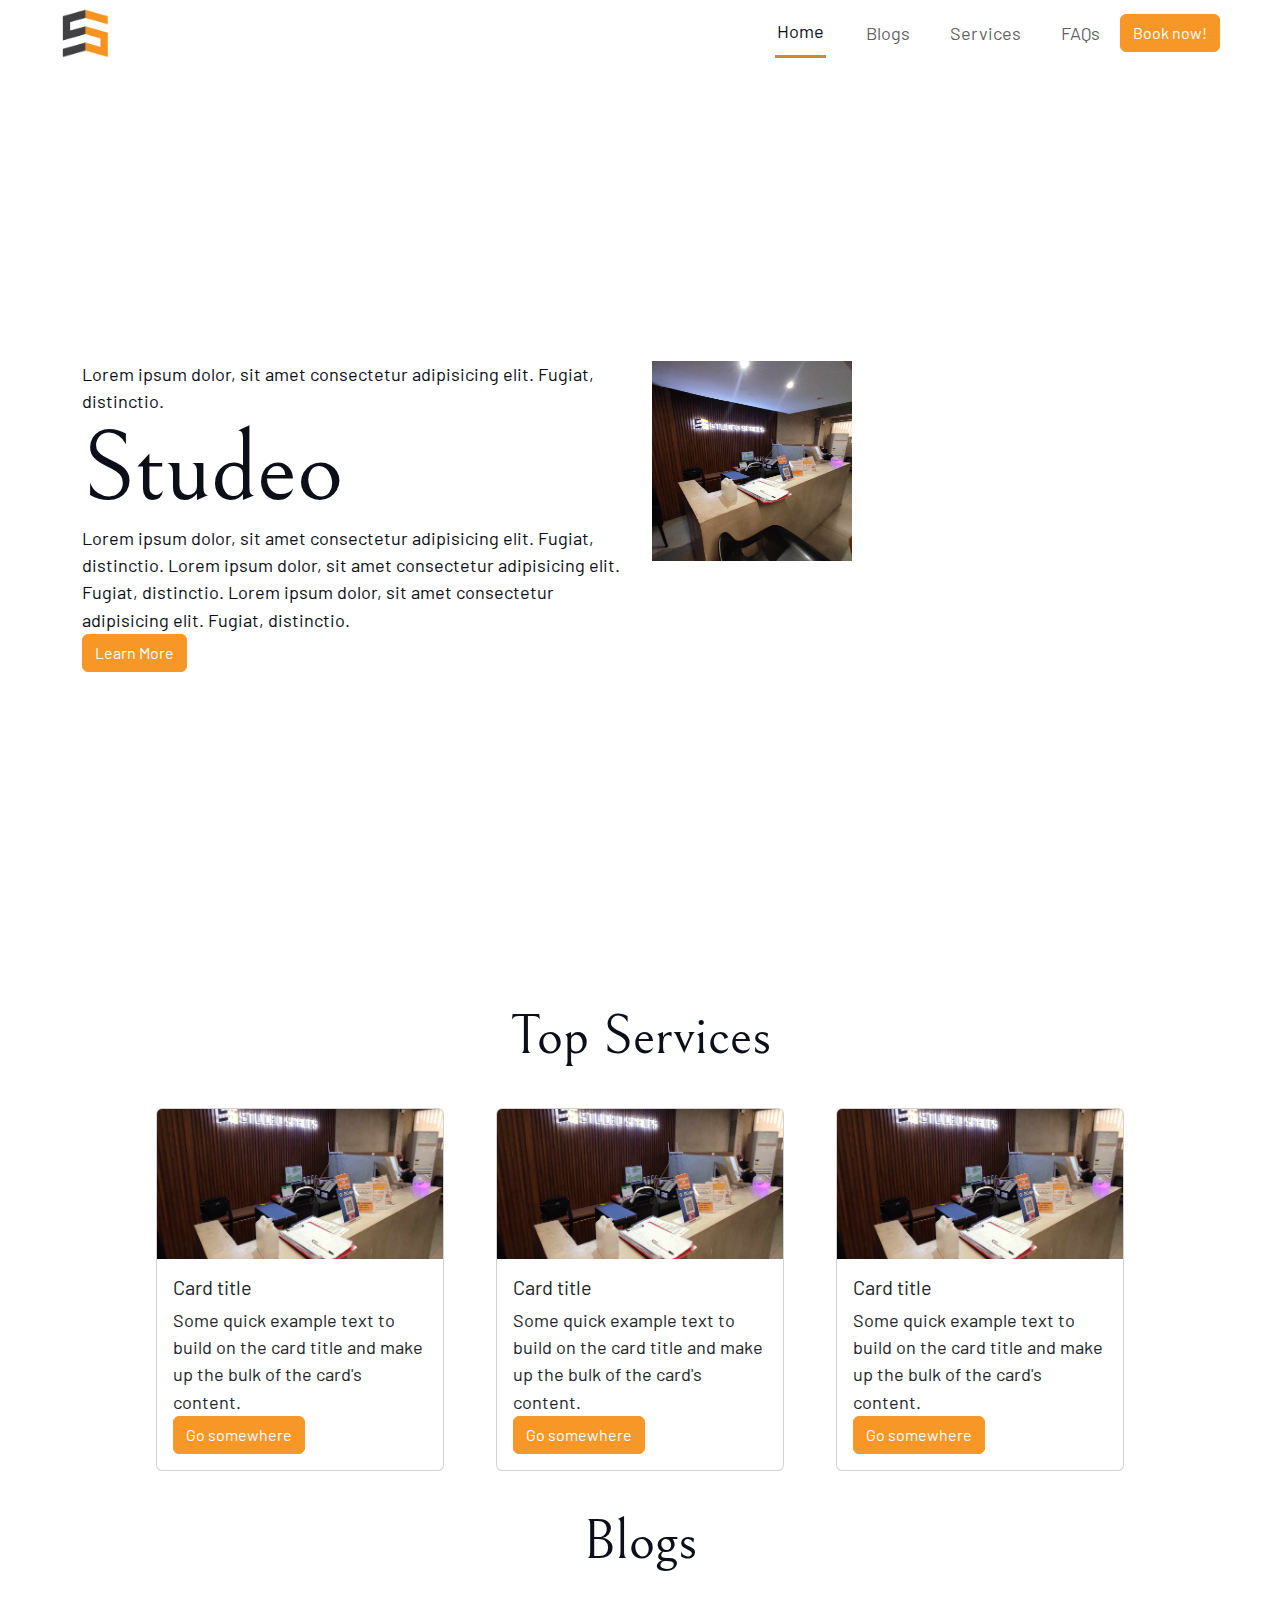
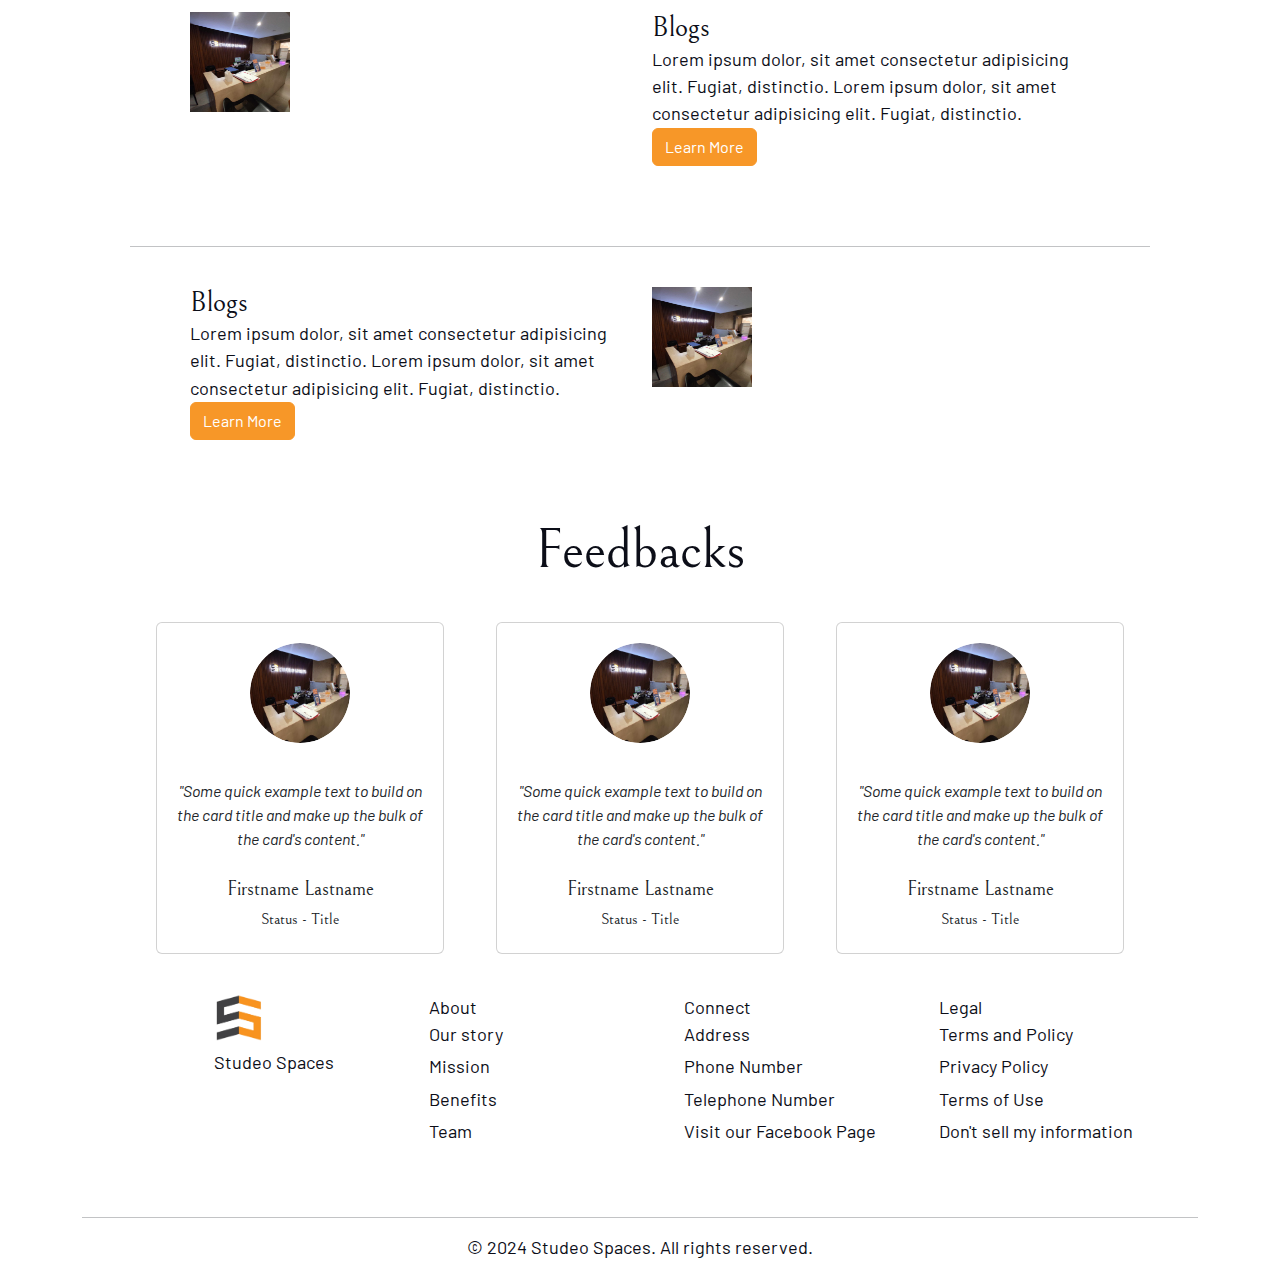
==== commit a225c38e: "::book pg" ====
--- a/index.html
+++ b/index.html
@@ -42,19 +42,19 @@
         <div>
           <ul class="navbar-nav">
             <li class="nav-item">
-              <a href="#" class="nav-link active">Home</a>
+              <a href="#" class="nav-link active-nav">Home</a>
             </li>
-            <li class="nav-item"><a href="#" class="nav-link">Blogs</a></li>
-            <li class="nav-item"><a href="#" class="nav-link">Services</a></li>
-            <li class="nav-item"><a href="#" class="nav-link">FAQs</a></li>
-            <button class="btn btn-primary">Book now!</button>
+            <li class="nav-item"><a href="./src/pages/blogs.html" class="nav-link">Blogs</a></li>
+            <li class="nav-item"><a href="./src/pages/services.html" class="nav-link">Services</a></li>
+            <li class="nav-item"><a href="./src/pages/FAQs.html" class="nav-link">FAQs</a></li>
+            <button class="btn btn-primary-clr"><a href="./src/pages/book.html" class="nav-link">Book now!</a></button>
           </ul>
         </div>
       </div>
     </nav>
 
     <!-- Hero -->
-    <section class="hero container-fluid">
+    <section class="hero container">
       <!-- Section details -->
       <div class="row">
         <div class="col">
@@ -69,7 +69,7 @@
             elit. Fugiat, distinctio. Lorem ipsum dolor, sit amet consectetur
             adipisicing elit. Fugiat, distinctio.
           </p>
-          <button class="btn btn-primary">Learn More</button>
+          <button class="btn btn-primary-clr">Learn More</button>
         </div>
 
         <!-- Section Image -->
@@ -85,7 +85,7 @@
     </section>
 
     <!-- Services -->
-    <section class="items">
+    <section class="container items">
       <h1 class="fs-700 ff-serif text-center">Top Services</h1>
       <!-- List of Services -->
       <div class="d-flex justify-content-around">
@@ -101,7 +101,7 @@
               Some quick example text to build on the card title and make up the
               bulk of the card's content.
             </p>
-            <a href="#" class="btn btn-primary">Go somewhere</a>
+            <a href="#" class="btn btn-primary-clr">Go somewhere</a>
           </div>
         </div>
 
@@ -117,7 +117,7 @@
               Some quick example text to build on the card title and make up the
               bulk of the card's content.
             </p>
-            <a href="#" class="btn btn-primary">Go somewhere</a>
+            <a href="#" class="btn btn-primary-clr">Go somewhere</a>
           </div>
         </div>
 
@@ -130,65 +130,49 @@
               Some quick example text to build on the card title and make up the
               bulk of the card's content.
             </p>
-            <a href="#" class="btn btn-primary">Go somewhere</a>
+            <a href="#" class="btn btn-primary-clr">Go somewhere</a>
           </div>
         </div>
       </div>
     </section>
 
     <!-- Blogs -->
-    <section class="container-fluid items">
+    <section class="container items">
       <h1 class="fs-700 ff-serif text-center">Blogs</h1>
+      
       <div class="row items">
-        <!-- Blog Image -->
-        <div class="col">
-          <img
-            src="./src/assets/images/img_1.jpg"
-            alt=""
-            width="100px"
-            height="100px"
-          />
-        </div>
-        <!-- Blog details -->
-        <div class="col">
+        <!-- First Blog Item -->
+        <div class="col-sm-6 blog-img">
+          <img src="./src/assets/images/img_1.jpg" alt="" width="100px" height="100px" />
+        </div>
+        <div class="col-sm-6 blog-details">
           <h4 class="fs-500 ff-serif">Blogs</h4>
           <p>
-            Lorem ipsum dolor, sit amet consectetur adipisicing elit. Fugiat,
-            Lorem ipsum dolor, sit amet consectetur adipisicing elit. Fugiat,
-            distinctio.
-          </p>
-          <button class="btn btn-primary">Learn More</button>
-        </div>
-      </div>
-
+            Lorem ipsum dolor, sit amet consectetur adipisicing elit. Fugiat, distinctio. Lorem ipsum dolor, sit amet consectetur adipisicing elit. Fugiat, distinctio.
+          </p>
+          <button class="btn btn-primary-clr">Learn More</button>
+        </div>
+      </div>
+    
       <hr />
-
+    
       <div class="row items">
-        <!-- Blog details -->
-        <div class="col">
+        <!-- Second Blog Item -->
+        <div class="col-sm-6 blog-details">
           <h4 class="fs-500 ff-serif">Blogs</h4>
           <p>
-            Lorem ipsum dolor, sit amet consectetur adipisicing elit. Fugiat,
-            distinctio. Lorem ipsum dolor, sit amet consectetur adipisicing
-            elit. Fugiat, distinctio.
-          </p>
-          <button class="btn btn-primary">Learn More</button>
-        </div>
-
-        <!-- Blog Image -->
-        <div class="col">
-          <img
-            src="./src/assets/images/img_1.jpg"
-            alt=""
-            width="100px"
-            height="100px"
-          />
-        </div>
-      </div>
-    </section>
-
+            Lorem ipsum dolor, sit amet consectetur adipisicing elit. Fugiat, distinctio. Lorem ipsum dolor, sit amet consectetur adipisicing elit. Fugiat, distinctio.
+          </p>
+          <button class="btn btn-primary-clr">Learn More</button>
+        </div>
+        <div class="col-sm-6 blog-img">
+          <img src="./src/assets/images/img_1.jpg" alt="" width="100px" height="100px" />
+        </div>
+      </div>
+    </section>
+    
     <!-- Customers' Feedback -->
-    <section class="container-fluid items">
+    <section class="container items">
       <h1 class="fs-700 ff-serif text-center">Feedbacks</h1>
       <!-- List of Services -->
       <div class="d-flex justify-content-around">
@@ -256,7 +240,7 @@
     </section>
 
     <!--  Footer -->
-    <footer class="container-fluid">
+    <footer class="container">
       <div class="row items">
         <div class="col flex-items">
           <ul>
--- a/index-main.css
+++ b/index-main.css
@@ -7,6 +7,8 @@
   --clr-dark: 230 35% 7%;
   --clr-light: 231 77% 90%;
   --clr-white: 0 0% 100%;
+  --clr-primary: #f79728;
+  --clr-primary-hover: #db8523;
 
   /* font sizes */
   --fs-900: 9.375rem;
@@ -197,15 +199,44 @@
   line-height: 1.1;
 }
 
+/* button */
+.btn-primary-clr {
+  background-color: var(--clr-primary);
+  border-color: var(--clr-primary);
+  color: #fff;
+}
+
+.btn-primary-clr > a{
+  padding: 0;
+  color: #fff;
+}
+
+.btn-primary-clr:hover {
+  background-color: var(--clr-primary-hover);
+  border-color: var(--clr-primary-hover);
+  color: #fff;
+}
+
+.btn-primary-clr > a:hover{
+  color: #fff;
+}
+
+/* active nav indicator */
+.active-nav {
+  border-bottom: #db8523 3px solid;
+  padding: 10px 2px;
+  color: hsl(var(--clr-dark));
+}
+
 /* Section padding, margin */
-section:not(:last-child) {
-  border: 1px solid blue;
+section {
+  /* border: 1px solid blue; */
   padding: 50px 100px;
   margin-bottom: 40px;
 }
 
 /* Child of sections and div */
-.items > *:not(:last-child) {
+.items > * {
   margin-bottom: 40px;
 }
 
@@ -243,22 +274,6 @@
   border-radius: 50%;
 }
 
-/* Remove underline, change text color, and remove bullets */
-footer ul {
-  list-style-type: none;
-}
-
-footer ul li {
-  margin-bottom: 5px;
-}
-
-footer ul li a {
-  text-decoration: none;
-  color: hsl(var(--clr-dark));
-  
-}
-
-
 /********************************/
 /*        Navigation Bar        */
 /********************************/
@@ -300,7 +315,6 @@
   height: 100vh;
   display: flex;
   align-items: center;
-  overflow: hidden;
 }
 
 /* For small devices (phones) */
@@ -338,11 +352,10 @@
 /* For large devices (desktops) */
 @media (min-width: 993px) {
   .hero.container-fluid {
-    padding: 0 60px;
+    padding: 0 100px;
     height: 100vh;
   }
 }
-
 
 /********************************/
 /*           Services           */
@@ -376,7 +389,6 @@
   }
 }
 
-
 /********************************/
 /*             Blogs            */
 /********************************/
@@ -397,6 +409,12 @@
   .col img {
     margin-bottom: 10px;
   }
+  .blog-img {
+    order: 1;
+  }
+  .blog-details {
+    order: 2;
+  }
 }
 
 /* For medium devices (tablets) */
@@ -446,8 +464,45 @@
 }
 
 /********************************/
+/*        FAQs Section          */
+/********************************/
+#accordion .accordion-item {
+  display: flex;
+  flex-wrap: wrap;
+  justify-content: center;
+  gap: 20px;
+}
+
+@media (max-width: 767px) {
+  #accordion .accordion-item {
+    flex-direction: column;
+  }
+}
+
+@media (min-width: 768px) {
+  .accordion {
+    flex: 1;
+    margin-right: 20px;
+  }
+}
+
+
+/********************************/
 /*            Footer            */
 /********************************/
+/* Remove underline, change text color, and remove bullets */
+footer ul {
+  list-style-type: none;
+}
+
+footer ul li {
+  margin-bottom: 5px;
+}
+
+footer ul li a {
+  text-decoration: none;
+  color: hsl(var(--clr-dark));
+}
 /* For small devices (phones) */
 @media (max-width: 576px) {
   .container-fluid {
